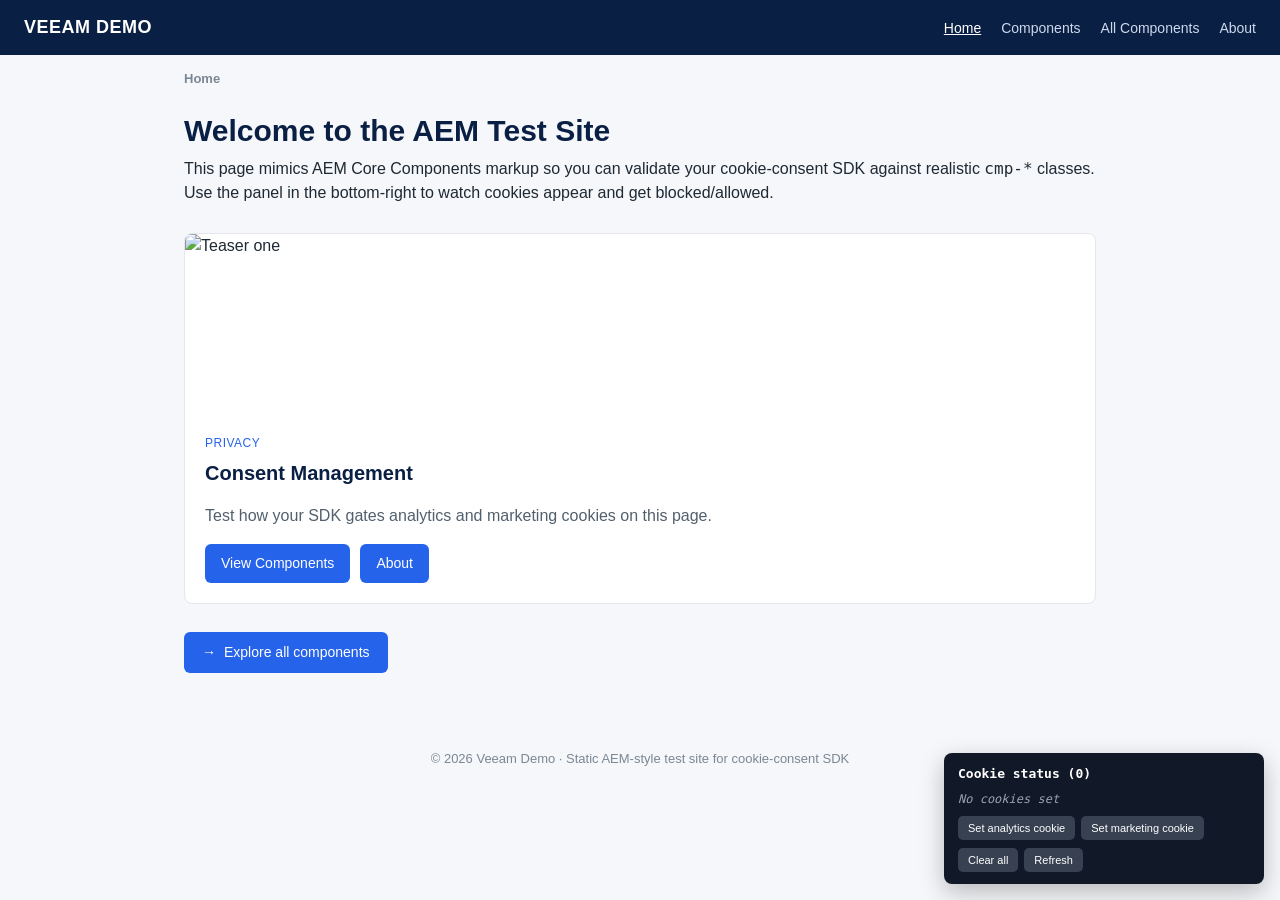
==== index.html @ 7a38e044 "Add files via upload" ====
<!DOCTYPE html>
<html lang="en">
<head>
    <meta charset="UTF-8">
    <meta name="viewport" content="width=device-width, initial-scale=1.0">
    <title>Home | AEM Cookie SDK Test</title>

    <!-- ================================================================
         ▼▼▼  COOKIE-CONSENT SDK (PLACEHOLDER — replace with real values) ▼▼▼
         This is an ILLUSTRATIVE snippet. Replace the src + data-* values
         with the actual embed code from your Securiti Cookie Consent
         console (Privacy Center → Cookie Consent → Install / Embed code).
         Keep it at the TOP of <head> so it loads before the trackers below.
         ================================================================ -->
    <script
        src="https://cdn-prod.securiti.ai/consent/cookie-consent-sdk.js"
        data-tenant-uuid="REPLACE_TENANT_UUID"
        data-domain-uuid="REPLACE_DOMAIN_UUID"
        data-backend-url="https://app.securiti.ai"></script>
    <!-- ▲▲▲ Replace the line above with your real Securiti embed code ▲▲▲ -->

    <link rel="stylesheet" href="css/styles.css">
</head>
<body>

    <!-- Page header + Navigation (cmp-navigation) -->
    <header class="page-header">
        <span class="brand">VEEAM DEMO</span>
        <nav class="cmp-navigation" aria-label="Site navigation">
            <ul class="cmp-navigation__group">
                <li class="cmp-navigation__item cmp-navigation__item--active"><a class="cmp-navigation__item-link" href="index.html">Home</a></li>
                <li class="cmp-navigation__item"><a class="cmp-navigation__item-link" href="components.html">Components</a></li>
                <li class="cmp-navigation__item"><a class="cmp-navigation__item-link" href="all-components.html">All Components</a></li>
                <li class="cmp-navigation__item"><a class="cmp-navigation__item-link" href="about.html">About</a></li>
            </ul>
        </nav>
    </header>

    <!-- Breadcrumb (cmp-breadcrumb) -->
    <nav class="cmp-breadcrumb" aria-label="Breadcrumb">
        <ol class="cmp-breadcrumb__list">
            <li class="cmp-breadcrumb__item cmp-breadcrumb__item--active"><span class="cmp-breadcrumb__item-link">Home</span></li>
        </ol>
    </nav>

    <main class="aem-Grid aem-Grid--12 aem-Grid--default--12">

        <!-- Title (cmp-title) -->
        <div class="aem-GridColumn">
            <div class="cmp-title">
                <h1 class="cmp-title__text">Welcome to the AEM Test Site</h1>
            </div>
            <div class="cmp-text">
                <p>This page mimics AEM Core Components markup so you can validate your
                   cookie-consent SDK against realistic <code>cmp-*</code> classes. Use the
                   panel in the bottom-right to watch cookies appear and get blocked/allowed.</p>
            </div>
        </div>

        <!-- Teaser grid (cmp-teaser) -->
        <div class="aem-GridColumn">
            <div class="cmp-teaser">
                <div class="cmp-teaser__image">
                    <img src="https://picsum.photos/seed/aem1/800/360" alt="Teaser one">
                </div>
                <div class="cmp-teaser__content">
                    <p class="cmp-teaser__pretitle">Privacy</p>
                    <h2 class="cmp-teaser__title"><a class="cmp-teaser__title-link" href="components.html">Consent Management</a></h2>
                    <div class="cmp-teaser__description"><p>Test how your SDK gates analytics and marketing cookies on this page.</p></div>
                    <div class="cmp-teaser__action-container">
                        <a class="cmp-teaser__action-link" href="components.html">View Components</a>
                        <a class="cmp-teaser__action-link" href="about.html">About</a>
                    </div>
                </div>
            </div>
        </div>

        <!-- Button (cmp-button) -->
        <div class="aem-GridColumn">
            <a class="cmp-button" href="components.html">
                <span class="cmp-button__icon">→</span>
                <span class="cmp-button__text">Explore all components</span>
            </a>
        </div>

    </main>

    <footer class="page-footer">© 2026 Veeam Demo · Static AEM-style test site for cookie-consent SDK</footer>

    <script src="js/components.js"></script>
    <script src="js/demo-trackers.js"></script>
</body>
</html>
---- css/styles.css ----
/* ==================================================================
   AEM Core Components — emulated stylesheet
   Class names (cmp-*, aem-Grid, aem-GridColumn) mirror what AEM as a
   Cloud Service generates, so this static site is a realistic target
   for cookie-consent SDK testing.
   ================================================================== */

* { box-sizing: border-box; }

body {
    margin: 0;
    font-family: -apple-system, "Segoe UI", Roboto, Helvetica, Arial, sans-serif;
    color: #1f2933;
    line-height: 1.5;
    background: #f5f7fa;
}
a { color: #2563eb; }

/* ---------- Page header + Navigation (cmp-navigation) ---------- */
.page-header {
    background: #0a1f44;
    color: #fff;
    padding: 14px 24px;
    display: flex;
    align-items: center;
    justify-content: space-between;
}
.page-header .brand { font-weight: 700; font-size: 18px; letter-spacing: .5px; }
.cmp-navigation__group { list-style: none; display: flex; margin: 0; padding: 0; }
.cmp-navigation__item { margin-left: 20px; }
.cmp-navigation__item-link { color: #cdd9ec; text-decoration: none; font-size: 14px; }
.cmp-navigation__item-link:hover,
.cmp-navigation__item--active > .cmp-navigation__item-link { color: #fff; text-decoration: underline; }

/* ---------- Breadcrumb (cmp-breadcrumb) ---------- */
.cmp-breadcrumb { max-width: 960px; margin: 0 auto; padding: 14px 24px 0; }
.cmp-breadcrumb__list { list-style: none; display: flex; gap: 8px; margin: 0; padding: 0; font-size: 13px; color: #7b8794; }
.cmp-breadcrumb__item:not(:last-child)::after { content: "›"; margin-left: 8px; color: #9aa5b1; }
.cmp-breadcrumb__item-link { color: #7b8794; text-decoration: none; }
.cmp-breadcrumb__item--active { color: #1f2933; font-weight: 600; }

/* ---------- Responsive grid (aem-Grid) ---------- */
.aem-Grid { display: block; max-width: 960px; margin: 0 auto; padding: 24px; }
.aem-GridColumn { margin-bottom: 28px; }

/* ---------- Title (cmp-title) ---------- */
.cmp-title { margin: 0 0 8px; }
.cmp-title__text { margin: 0; font-size: 30px; line-height: 1.2; color: #0a1f44; }
.cmp-title__link { color: inherit; text-decoration: none; }

/* ---------- Text (cmp-text) ---------- */
.cmp-text { margin: 0 0 16px; }
.cmp-text p { margin: 0 0 12px; font-size: 16px; }
.cmp-text h3 { color: #0a1f44; }

/* ---------- Image (cmp-image) ---------- */
.cmp-image { margin: 0 0 8px; }
.cmp-image__image { width: 100%; border-radius: 8px; display: block; }
.cmp-image__title { font-size: 13px; color: #7b8794; margin-top: 6px; }

/* ---------- Button (cmp-button) ---------- */
.cmp-button {
    display: inline-flex; align-items: center; gap: 8px;
    background: #2563eb; color: #fff; border: 0;
    padding: 10px 18px; border-radius: 6px; font-size: 14px;
    text-decoration: none; cursor: pointer;
}
.cmp-button:hover { background: #1d4ed8; }
.cmp-button__icon { font-weight: 700; }

/* ---------- Teaser (cmp-teaser) ---------- */
.cmp-teaser {
    background: #fff; border: 1px solid #e4e7eb; border-radius: 8px; overflow: hidden;
}
.cmp-teaser__image img { width: 100%; height: 180px; object-fit: cover; display: block; }
.cmp-teaser__content { padding: 20px; }
.cmp-teaser__pretitle { text-transform: uppercase; letter-spacing: .5px; font-size: 12px; color: #2563eb; margin: 0 0 6px; }
.cmp-teaser__title { margin: 0 0 8px; font-size: 20px; color: #0a1f44; }
.cmp-teaser__title-link { color: inherit; text-decoration: none; }
.cmp-teaser__description { margin: 0 0 16px; color: #52606d; }
.cmp-teaser__action-container { display: flex; gap: 10px; }
.cmp-teaser__action-link {
    display: inline-block; background: #2563eb; color: #fff; text-decoration: none;
    padding: 9px 16px; border-radius: 6px; font-size: 14px;
}
.cmp-teaser__action-link:hover { background: #1d4ed8; }

/* ---------- Container (cmp-container) ---------- */
.cmp-container {
    background: #fff; border: 1px solid #e4e7eb; border-radius: 8px; padding: 24px;
}

/* ---------- List (cmp-list) ---------- */
.cmp-list { list-style: none; margin: 0; padding: 0; }
.cmp-list__item { border-bottom: 1px solid #e4e7eb; padding: 12px 0; }
.cmp-list__item:last-child { border-bottom: 0; }
.cmp-list__item-link { text-decoration: none; color: #0a1f44; font-weight: 600; }
.cmp-list__item-title { display: block; }
.cmp-list__item-date { font-size: 12px; color: #7b8794; }

/* ---------- Separator (cmp-separator) ---------- */
.cmp-separator { margin: 8px 0; }
.cmp-separator__horizontal-rule { border: 0; border-top: 1px solid #cbd2d9; }

/* ---------- Accordion (cmp-accordion) ---------- */
.cmp-accordion { background: #fff; border: 1px solid #e4e7eb; border-radius: 8px; overflow: hidden; }
.cmp-accordion__item + .cmp-accordion__item { border-top: 1px solid #e4e7eb; }
.cmp-accordion__header { margin: 0; }
.cmp-accordion__button {
    width: 100%; text-align: left; background: #fff; border: 0; padding: 16px 20px;
    font-size: 16px; font-weight: 600; color: #0a1f44; cursor: pointer;
    display: flex; justify-content: space-between; align-items: center;
}
.cmp-accordion__button:hover { background: #f5f7fa; }
.cmp-accordion__icon::after { content: "+"; font-size: 20px; }
.cmp-accordion__button[aria-expanded="true"] .cmp-accordion__icon::after { content: "−"; }
.cmp-accordion__panel { padding: 0 20px 16px; color: #52606d; }
.cmp-accordion__panel--hidden { display: none; }

/* ---------- Tabs (cmp-tabs) ---------- */
.cmp-tabs { background: #fff; border: 1px solid #e4e7eb; border-radius: 8px; overflow: hidden; }
.cmp-tabs__tablist,
.cmp-tabs__nav { list-style: none; display: flex; margin: 0; padding: 0; border-bottom: 1px solid #e4e7eb; }
.cmp-tabs__tab { padding: 14px 20px; cursor: pointer; font-weight: 600; color: #7b8794; }
.cmp-tabs__tab--active { color: #0a1f44; border-bottom: 2px solid #2563eb; }
.cmp-tabs__tabpanel { padding: 20px; color: #52606d; display: none; }
.cmp-tabs__tabpanel--active { display: block; }

/* ---------- Carousel (cmp-carousel) ---------- */
.cmp-carousel { background: #fff; border: 1px solid #e4e7eb; border-radius: 8px; overflow: hidden; }
.cmp-carousel__content { position: relative; }
.cmp-carousel__item { display: none; padding: 28px; text-align: center; }
.cmp-carousel__item--active { display: block; }
.cmp-carousel__actions { display: flex; justify-content: space-between; padding: 0 12px 12px; }
.cmp-carousel__action { background: #e4e7eb; border: 0; border-radius: 6px; padding: 6px 12px; cursor: pointer; }
.cmp-carousel__indicators { list-style: none; display: flex; gap: 6px; justify-content: center; padding: 0 0 12px; margin: 0; }
.cmp-carousel__indicator { width: 8px; height: 8px; border-radius: 50%; background: #cbd2d9; }
.cmp-carousel__indicator--active { background: #2563eb; }

/* ---------- Content Fragment (cmp-contentfragment) ---------- */
.cmp-contentfragment { background: #fff; border: 1px solid #e4e7eb; border-radius: 8px; padding: 20px; }
.cmp-contentfragment__title { margin: 0 0 12px; color: #0a1f44; }
.cmp-contentfragment__elements { margin: 0; }
.cmp-contentfragment__element { margin-bottom: 10px; }
.cmp-contentfragment__element-title { font-size: 12px; text-transform: uppercase; color: #7b8794; }
.cmp-contentfragment__element-value { margin: 0; }

/* ---------- Download (cmp-download) ---------- */
.cmp-download { background: #fff; border: 1px solid #e4e7eb; border-radius: 8px; padding: 20px; }
.cmp-download__title { margin: 0 0 6px; color: #0a1f44; }
.cmp-download__description { margin: 0 0 12px; color: #52606d; }
.cmp-download__properties { display: flex; gap: 20px; font-size: 12px; color: #7b8794; margin-bottom: 12px; }
.cmp-download__action { display: inline-block; background: #2563eb; color: #fff; text-decoration: none; padding: 9px 16px; border-radius: 6px; }

/* ---------- Embed (cmp-embed) ---------- */
.cmp-embed { background: #fff; border: 1px dashed #9aa5b1; border-radius: 8px; padding: 20px; }

/* ---------- Search (cmp-search) ---------- */
.cmp-search { position: relative; max-width: 360px; }
.cmp-search__input { width: 100%; padding: 10px 14px; border: 1px solid #cbd2d9; border-radius: 6px; font-size: 14px; }

/* ---------- Form (cmp-form, cmp-form-text, cmp-form-options) ---------- */
.cmp-form { background: #fff; border: 1px solid #e4e7eb; border-radius: 8px; padding: 24px; }
.cmp-form-text { margin-bottom: 16px; }
.cmp-form-text__label, .cmp-form-options__legend { display: block; font-weight: 600; margin-bottom: 6px; font-size: 14px; }
.cmp-form-text__text, .cmp-form-text__textarea {
    width: 100%; padding: 10px 12px; border: 1px solid #cbd2d9; border-radius: 6px; font-size: 14px;
}
.cmp-form-options { margin-bottom: 16px; }
.cmp-form-options__field-label { margin-right: 16px; font-size: 14px; }

/* ---------- Footer ---------- */
.page-footer { text-align: center; padding: 24px; color: #7b8794; font-size: 13px; }

/* ==================================================================
   Additional Core Components + state/modifier classes
   (used on all-components.html)
   ================================================================== */

/* Reference labels for the class-reference page */
.cmp-ref-section { background: #fff; border: 1px solid #e4e7eb; border-radius: 8px; padding: 18px; }
.cmp-ref-label {
    margin: 0 0 12px; font: 600 11px/1.4 "SFMono-Regular", Menlo, Consolas, monospace;
    color: #2563eb; background: #eef2ff; padding: 6px 8px; border-radius: 5px; word-break: break-word;
}

/* Button variants (Style System) */
.cmp-button--primary { background: #2563eb; }
.cmp-button--secondary { background: #fff; color: #2563eb; border: 1px solid #2563eb; }
.cmp-button--secondary:hover { background: #eef2ff; }

/* Image link/caption */
.cmp-image__link { display: block; }

/* Navigation levels + nesting */
.cmp-navigation__item--level-1 { padding-left: 16px; }
.cmp-navigation__item--level-1 .cmp-navigation__item-link { color: #52606d; }
.cmp-ref-section .cmp-navigation__group { flex-direction: column; }
.cmp-ref-section .cmp-navigation__item { margin: 4px 0; }
.cmp-ref-section .cmp-navigation__item-link { color: #0a1f44; }

/* Language Navigation (cmp-languagenavigation) */
.cmp-languagenavigation__group { list-style: none; display: flex; gap: 16px; margin: 0; padding: 0; }
.cmp-languagenavigation__item-link { text-decoration: none; color: #0a1f44; }
.cmp-languagenavigation__item--active .cmp-languagenavigation__item-title { font-weight: 700; color: #2563eb; }

/* Accordion expanded states */
.cmp-accordion__panel--expanded { display: block; }
.cmp-accordion__button--expanded { background: #f5f7fa; }

/* Carousel action variants */
.cmp-carousel__action { display: inline-flex; align-items: center; gap: 6px; }
.cmp-carousel__action-icon { font-weight: 700; }

/* Content Fragment List */
.cmp-contentfragmentlist { display: grid; gap: 12px; }
.cmp-contentfragmentlist__item { background: #f5f7fa; border: 1px solid #e4e7eb; border-radius: 6px; padding: 12px; }

/* Content Fragment multivalue element */
.cmp-contentfragment__element--multivalue .cmp-contentfragment__element-value { color: #2563eb; }

/* Download properties (definition list) */
.cmp-download__properties { display: flex; gap: 24px; margin: 0 0 12px; }
.cmp-download__property { margin: 0; }
.cmp-download__property-label { font-size: 11px; text-transform: uppercase; color: #7b8794; }
.cmp-download__property-content { margin: 0; font-weight: 600; }
.cmp-download__title-link { color: #0a1f44; text-decoration: none; }

/* Experience Fragment */
.cmp-experiencefragment { background: #fff; border: 1px dashed #9aa5b1; border-radius: 8px; padding: 16px; }

/* Search results + clear */
.cmp-search__icon { position: absolute; left: 12px; top: 10px; }
.cmp-search__input { padding-left: 36px; }
.cmp-search__clear { position: absolute; right: 8px; top: 6px; background: transparent; border: 0; cursor: pointer; font-size: 18px; color: #7b8794; }
.cmp-search__results { list-style: none; margin: 8px 0 0; padding: 0; border: 1px solid #e4e7eb; border-radius: 6px; }
.cmp-search__item { padding: 10px 12px; border-bottom: 1px solid #e4e7eb; }
.cmp-search__item:last-child { border-bottom: 0; }
.cmp-search__item-title { text-decoration: none; color: #0a1f44; }
.cmp-search__item-mark { background: #fde68a; padding: 0 2px; }

/* Form help blocks + hidden */
.cmp-form-text__help-block, .cmp-form-options__help-message { display: block; margin-top: 6px; font-size: 12px; color: #7b8794; }
.cmp-form-hidden { display: none; }
.cmp-form-options__field-label { display: inline-flex; align-items: center; gap: 6px; }

/* PDF Viewer */
.cmp-pdfviewer { background: #fff; border: 1px dashed #9aa5b1; border-radius: 8px; padding: 16px; }

/* ==================================================================
   Cookie status panel — a TESTING AID (not part of AEM).
   Shows live document.cookie so you can SEE what your consent SDK
   allows/blocks. Fixed bottom-right on every page.
   ================================================================== */
#cookie-status-panel {
    position: fixed; bottom: 16px; right: 16px; width: 320px; max-height: 50vh; overflow: auto;
    background: #111827; color: #d1fae5;
    font: 12px/1.4 "SFMono-Regular", Menlo, Consolas, monospace;
    border-radius: 8px; padding: 12px 14px; box-shadow: 0 8px 24px rgba(0,0,0,.25);
    z-index: 2147482000; /* below typical consent banners */
}
#cookie-status-panel h4 { margin: 0 0 8px; color: #fff; font-size: 13px; }
#cookie-status-panel .cookie-row { word-break: break-all; margin-bottom: 4px; }
#cookie-status-panel .empty { color: #9ca3af; font-style: italic; }
#cookie-status-panel button {
    margin: 8px 6px 0 0; background: #374151; color: #fff; border: 0;
    padding: 6px 10px; border-radius: 5px; cursor: pointer; font-size: 11px;
}
#cookie-status-panel button:hover { background: #4b5563; }
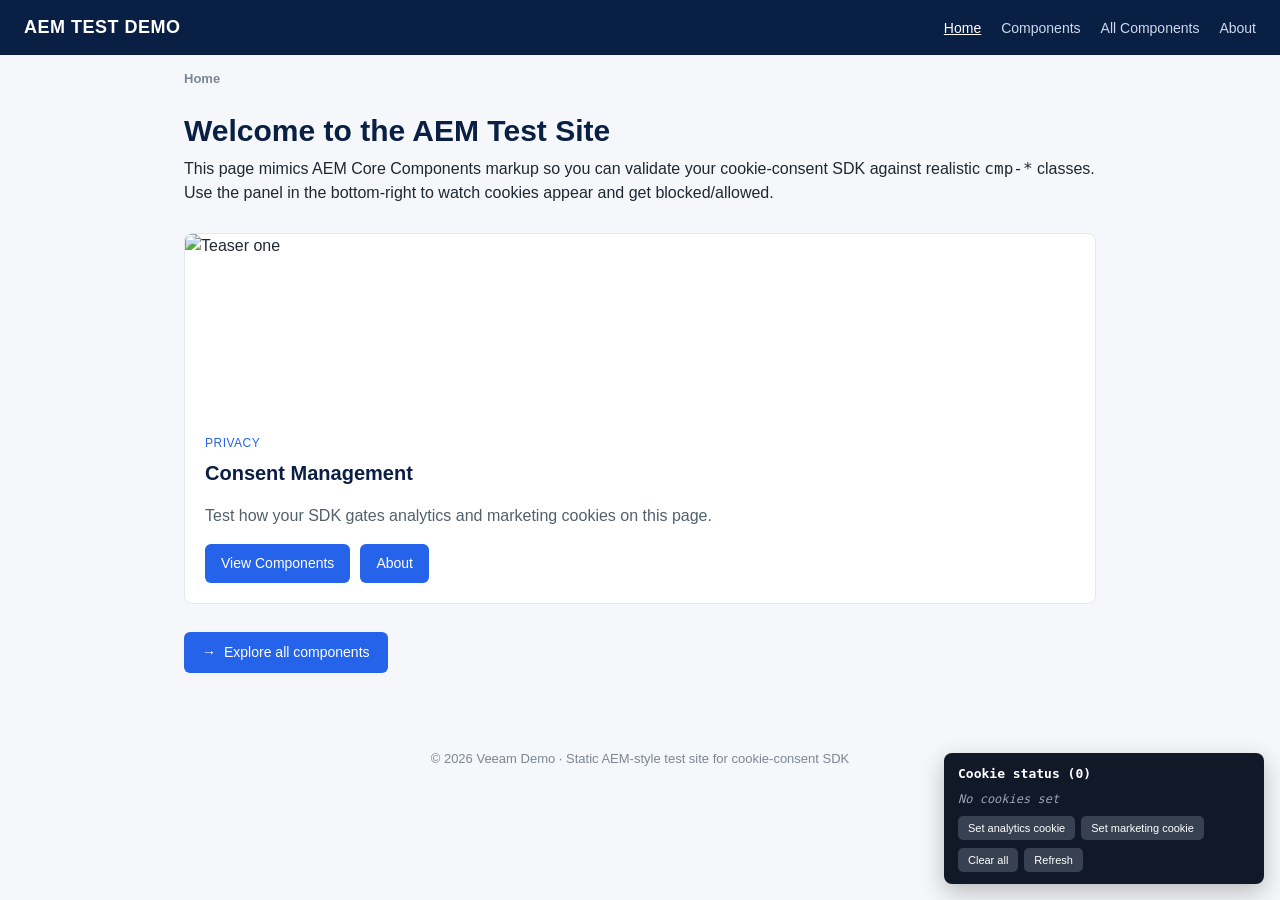
==== commit 02cda956: "Update index.html title change" ====
--- a/index.html
+++ b/index.html
@@ -25,7 +25,7 @@
 
     <!-- Page header + Navigation (cmp-navigation) -->
     <header class="page-header">
-        <span class="brand">VEEAM DEMO</span>
+        <span class="brand">AEM TEST DEMO</span>
         <nav class="cmp-navigation" aria-label="Site navigation">
             <ul class="cmp-navigation__group">
                 <li class="cmp-navigation__item cmp-navigation__item--active"><a class="cmp-navigation__item-link" href="index.html">Home</a></li>
